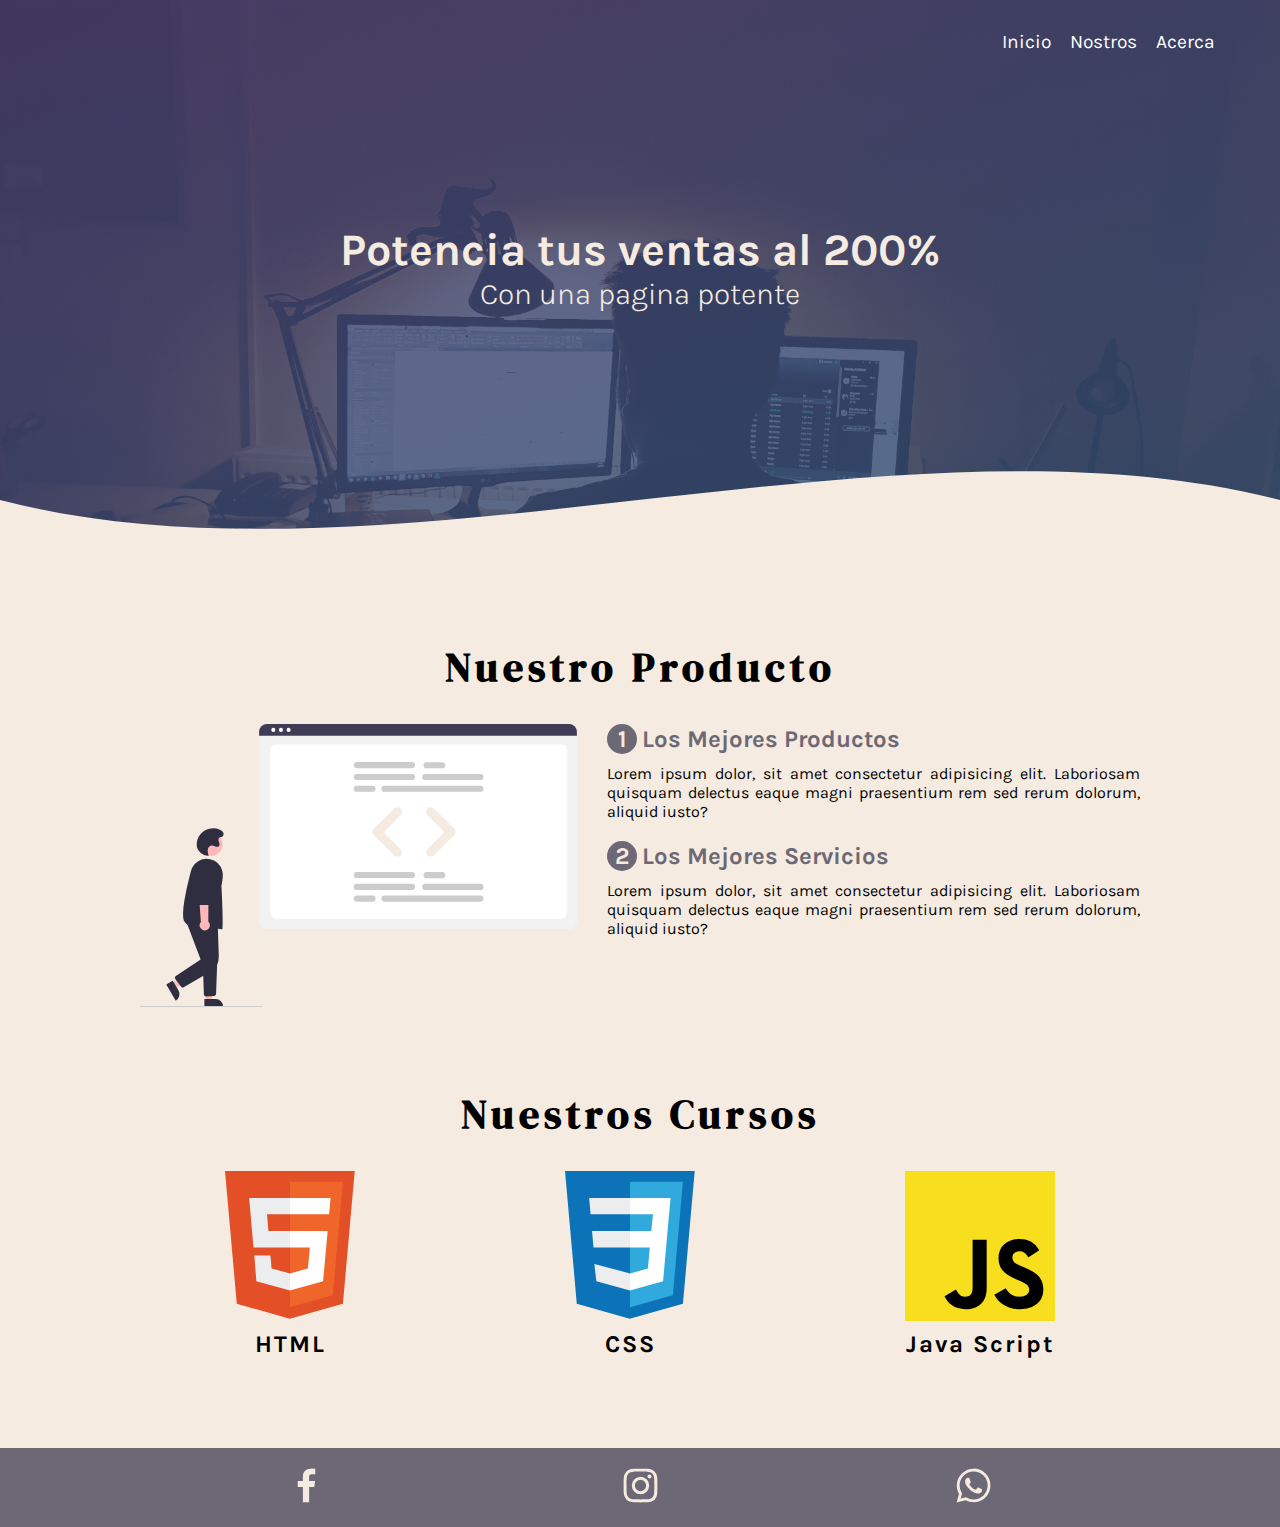
==== index.html @ 588e5678 "cambios" ====
<!DOCTYPE html>
<html lang="es">

<head>
    <meta charset="UTF-8">
    <meta http-equiv="X-UA-Compatible" content="IE=edge">
    <meta name="viewport" content="width=device-width, initial-scale=1.0">
    <title>Inicio</title>
    <link rel="preconnect" href="https://fonts.googleapis.com">
    <link rel="preconnect" href="https://fonts.gstatic.com" crossorigin>
    <link href="https://fonts.googleapis.com/css2?family=DM+Serif+Display&family=Karla:wght@400;700&display=swap"
        rel="stylesheet">
    <link rel="stylesheet" href="./estilos.css">

</head>

<body>
    <header class="hero">
        <nav class="nav_hero">
            <div class="nav_links">
                <a href="#" class="nav_link">Inicio</a>
                <a href="#" class="nav_link">Nostros</a>
                <a href="#" class="nav_link">Acerca</a>
            </div>
        </nav>
        <div class="hero_textos">
            <h1 class="hero_tittle">Potencia tus ventas al 200%</h1>
            <h2 class="hero_subtittle">Con una pagina potente</h2>
        </div>
        <figure class="hero_figure">
            <div class="hero_wave" style="height: 150px; overflow: hidden;"><svg viewBox="0 0 500 150"
                    preserveAspectRatio="none" style="height: 100%; width: 100%;">
                    <path d="M0.00,49.98 C149.99,150.00 349.20,-49.98 500.00,49.98 L500.00,150.00 L0.00,150.00 Z"
                        style="stroke: none; fill: #f5ebe0;"></path>
                </svg></div>
        </figure>
    </header>
    <main>
        <section class="container">
            <h2 class="container_tittle">Nuestro Producto</h2>
            <div class="card_nosotros">
                <figure class="card_figure">
                    <img src="./Images/developer.svg" alt="" class="card_img">
                </figure>
                <div class="card_info">
                    <div class="card_textos">
                        <h3 class="info_tittle"><span class="info_number">1</span>Los Mejores Productos</h3>
                        <p class="info_paragraph">Lorem ipsum dolor, sit amet consectetur adipisicing elit. Laboriosam
                            quisquam delectus eaque magni praesentium rem sed rerum dolorum, aliquid iusto?</p>
                    </div>
                    <div class="card_textos">
                        <h3 class="info_tittle"><span class="info_number">2</span>Los Mejores Servicios</h3>
                        <p class="info_paragraph">Lorem ipsum dolor, sit amet consectetur adipisicing elit. Laboriosam
                            quisquam delectus eaque magni praesentium rem sed rerum dolorum, aliquid iusto?</p>
                    </div>
                </div>
            </div>
        </section>

        <section class="container">
            <h2 class="container_tittle">Nuestros Cursos</h2>
            <div class="card_cursos">
                <div class="cursos_logos">
                    <figure class="cursos_logo">
                        <img src="./Images/html.svg" alt="" class="cursos_img">
                    </figure>
                    <h4 class="cursos_tittle">HTML</h4>
                </div>
                <div class="cursos_logos">
                    <figure class="cursos_logo">
                        <img src="./Images/css.svg" alt="" class="cursos_img">
                    </figure>
                    <h4 class="cursos_tittle">CSS</h4>
                </div>
                <div class="cursos_logos">
                    <figure class="cursos_logo">
                        <img src="./Images/java.svg" alt="" class="cursos_img">
                    </figure>
                    <h4 class="cursos_tittle">Java Script</h4>
                </div>
            </div>
        </section>
    </main>
    <footer>
        <div class="contact">
           <figure class="contact_fig">
               <img src="./Images/face.svg" alt="" class="contact_img">
           </figure>  
           <figure class="contact_fig">
            <img src="./Images/insta.svg" alt="" class="contact_img">
        </figure> 
        <figure class="contact_fig">
            <img src="./Images/wpp.svg" alt="" class="contact_img">
        </figure>   
        </div>
    </footer>

</body>

</html>
---- estilos.css ----
:root{
    --font1: 'DM Serif Display', serif;
    --font2: 'Karla', sans-serif;
    --color1: #6d6875;
    --color2: #b5838d;
    --color3: #e5989b;
    --color4: #ffb4a2;
    --color5: #ffcdb2;
    --color6: #f5ebe0;
}

*{
    padding: 0;
    margin: 0;
    box-sizing: border-box;
}

body{
    background-color: var(--color6);
}



.hero{
    width: 100%;
    height: 600px;
    background-image: linear-gradient(-20deg, hsla(204, 47%, 32%, 0.8) 0%, hsla(253, 28%, 36%, 0.8) 100%), url(./Images/Header.jpg);
    background-size: cover;
    background-attachment:fixed;
    background-position: center;
    position: relative;
}

.nav_hero{
    text-align: right;
    padding: 30px 50px 0 0;
    color: var(--color5);
}

.nav_link{
    color: white;
    font-family: var(--font2);
    font-weight: 400;
    font-size: 1.2em;
    text-decoration: none;
    margin-right: 15px ;
}

.nav_link:hover{
    text-decoration: underline;
}

.hero_wave{
    position: absolute;
    bottom: 0;
    width: 100%;
}

.hero_textos{
    font-family: var(--font2);
    display: flex;
    height: 430px;
    width: 100%;
    align-items: center;
    justify-content: center;
    flex-direction: column;
    text-align: center;
    color: var(--color6);
}

.hero_tittle{
    font-size: 45px;
}

.hero_subtittle{
    font-size: 30px;
    font-weight: 300;
}

.container{
    padding: 40px 0;
    width: 90%;
    max-width: 1000px;
    margin: auto;
    overflow: hidden;
}

.container_tittle{
    text-align: center;
    font-family: var(--font1);
    font-size: 40px;
    letter-spacing: 5px;

}

.card_nosotros{
    display: flex;
    justify-content: space-evenly;
    gap: 30px;
    margin-top: 30px;
    font-family: var(--font2);
}

.card_figure{
    display: flex;
    
}
.card_img{
    width: 100%;
    
}

.info_tittle{
    font-size: 1.5em;
    color: var(--color1);
}

.info_number{
    display: inline-flex;
    justify-content: center;
    align-items: center;
    width: 30px;
    height: 30px;
    background-color: var(--color1);
    color: var(--color6);
    border-radius: 50%;
    margin-right: 5px;

}

.info_paragraph{
    text-align: justify;
    margin-top: 10px;
}

.card_textos{
    margin-bottom: 20px;
}

.card_cursos{
    display: flex;
    justify-content: space-around;
    font-family: var(--font2);
    margin-top: 30px;
    gap: 40px;
    flex-wrap: wrap;
}

.cursos_img{
    width: 100%;
    height: 150px;
}

.cursos_tittle{
    text-align: center;
    font-size: 1.5em;
    margin-top: 5px;
    letter-spacing: 2px;
}

.contact{
    background-color: var(--color1);
    color: var(--color6);
    font-family: var(--font2);
    display: flex;
    padding: 15px 0;
    justify-content: space-evenly;
    gap: 5px;
    margin-top: 50px;
}

.contact_img{
    width: 45px;
    cursor: pointer;
    
}

@media (max-width: 700px){
    .card_nosotros{
        flex-direction: column;
    }

    .card_img{
        width: 75%;
        margin: 0 auto;
        margin-bottom: 10px;
    }

    
    
}
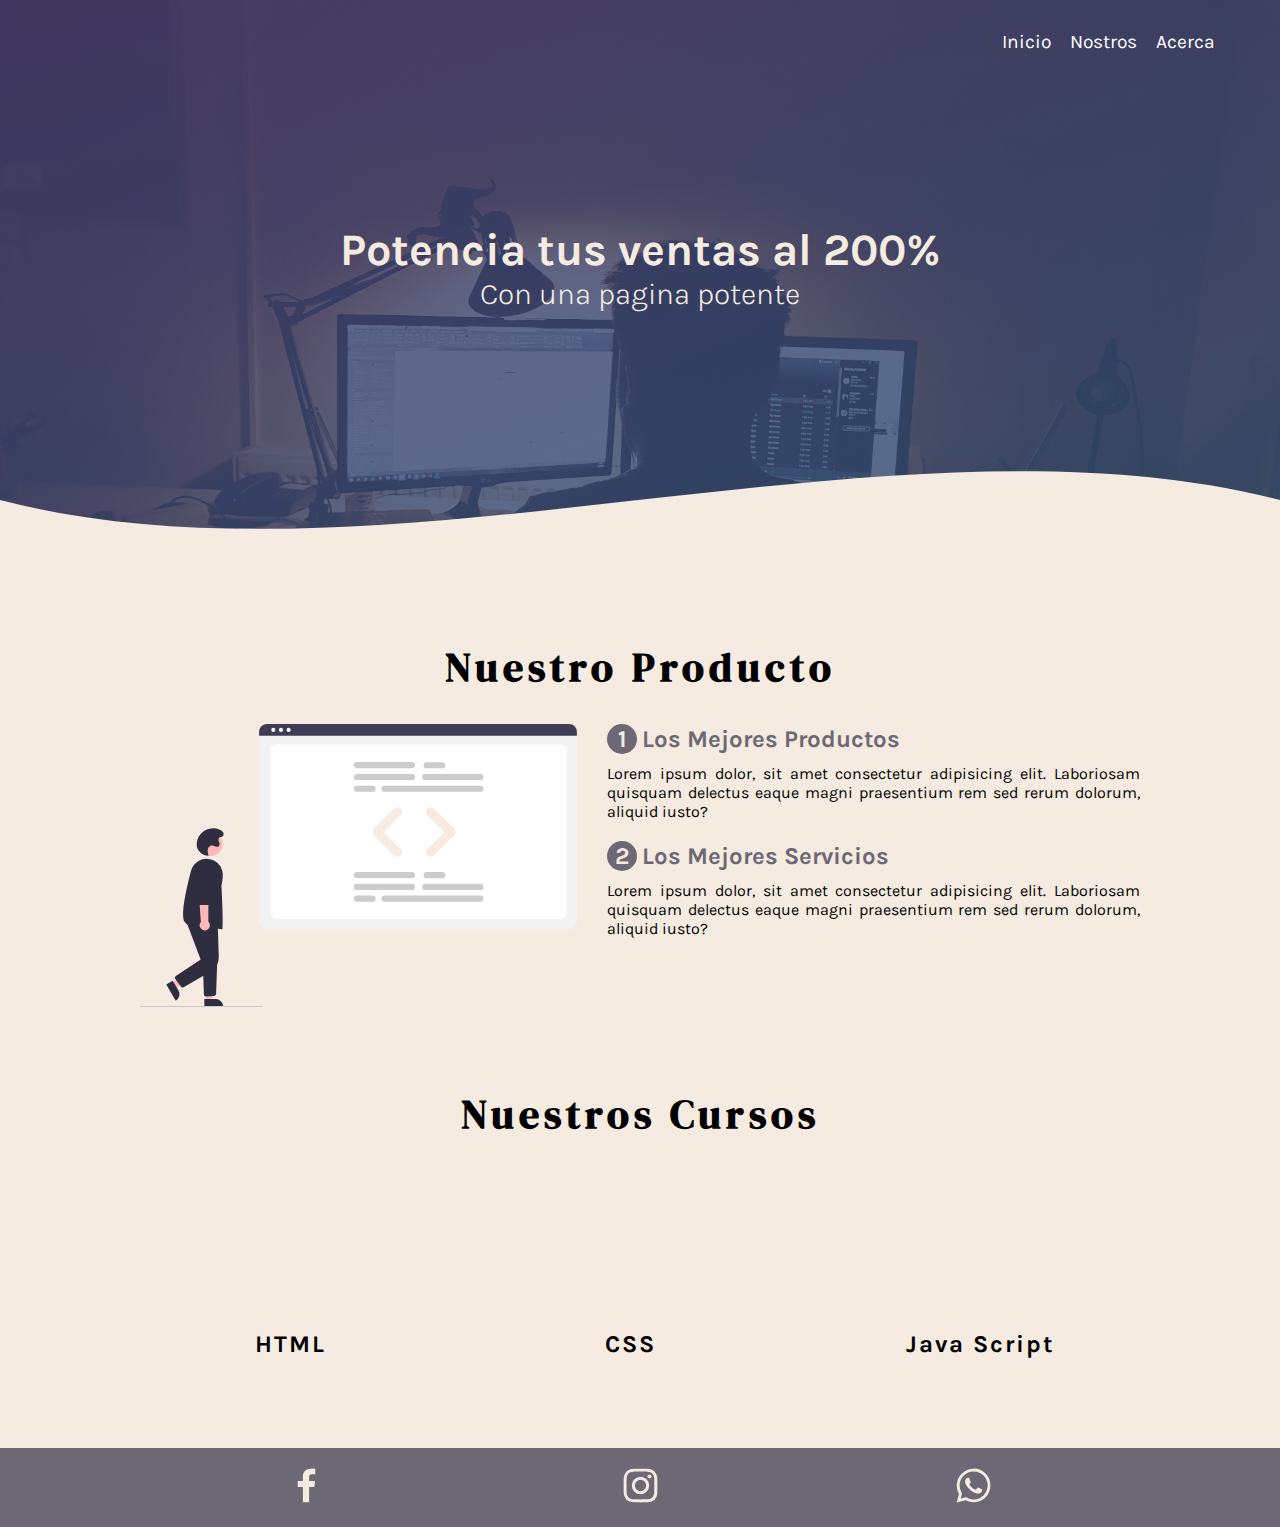
==== commit ea5ed032: "Animaciones" ====
--- a/index.html
+++ b/index.html
@@ -11,6 +11,7 @@
     <link href="https://fonts.googleapis.com/css2?family=DM+Serif+Display&family=Karla:wght@400;700&display=swap"
         rel="stylesheet">
     <link rel="stylesheet" href="./estilos.css">
+    <link href="https://unpkg.com/aos@2.3.1/dist/aos.css" rel="stylesheet">
 
 </head>
 
@@ -61,19 +62,19 @@
             <h2 class="container_tittle">Nuestros Cursos</h2>
             <div class="card_cursos">
                 <div class="cursos_logos">
-                    <figure class="cursos_logo">
+                    <figure class="cursos_logo" data-aos="fade-down" data-aos-duration="500" >
                         <img src="./Images/html.svg" alt="" class="cursos_img">
                     </figure>
                     <h4 class="cursos_tittle">HTML</h4>
                 </div>
                 <div class="cursos_logos">
-                    <figure class="cursos_logo">
+                    <figure class="cursos_logo" data-aos="fade-down" data-aos-duration="1000">
                         <img src="./Images/css.svg" alt="" class="cursos_img">
                     </figure>
                     <h4 class="cursos_tittle">CSS</h4>
                 </div>
                 <div class="cursos_logos">
-                    <figure class="cursos_logo">
+                    <figure class="cursos_logo" data-aos="fade-down" data-aos-duration="1500">
                         <img src="./Images/java.svg" alt="" class="cursos_img">
                     </figure>
                     <h4 class="cursos_tittle">Java Script</h4>
@@ -94,7 +95,10 @@
         </figure>   
         </div>
     </footer>
-
+    <script src="https://unpkg.com/aos@2.3.1/dist/aos.js"></script>
+    <script>
+        AOS.init();
+      </script>
 </body>
 
 </html>